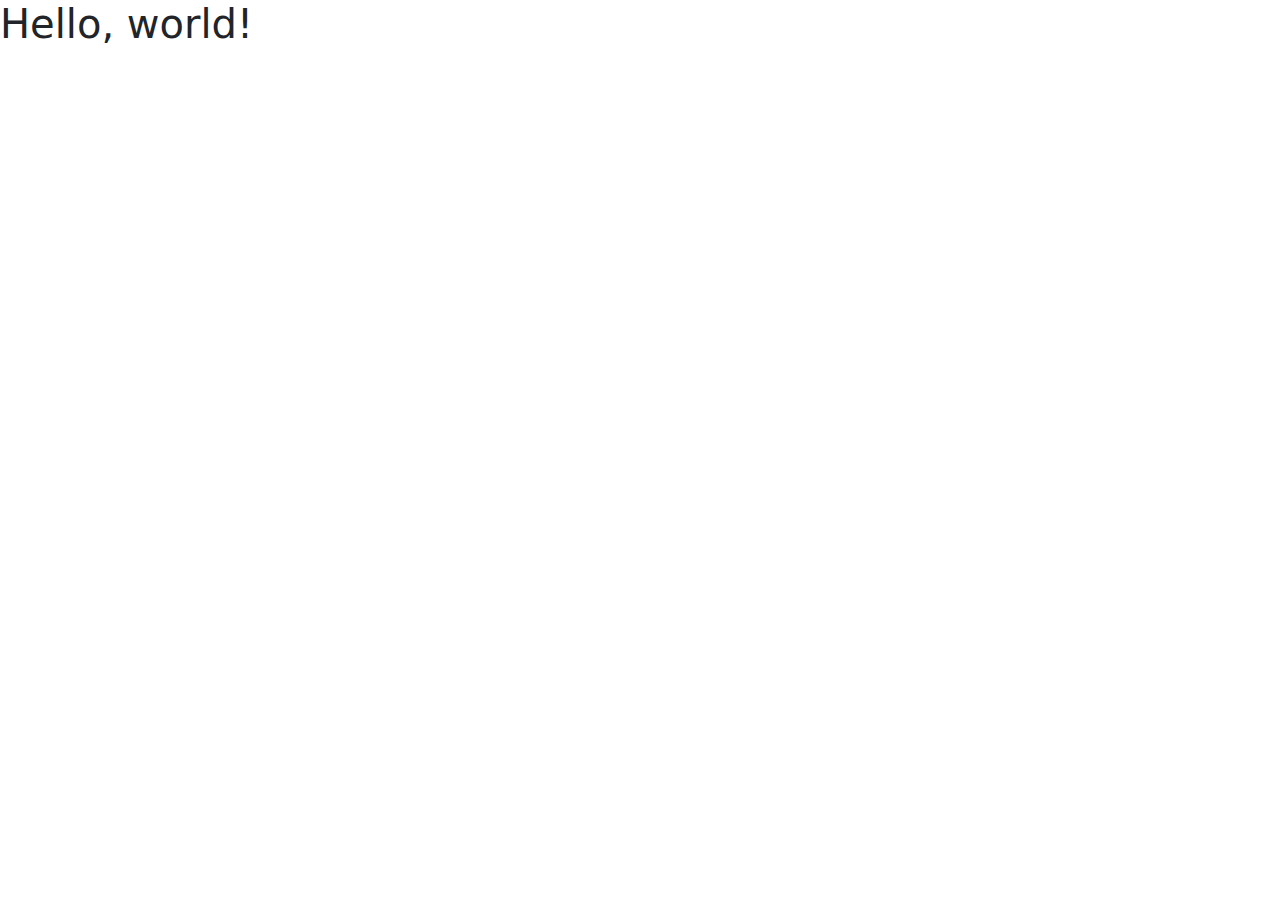
==== index.html @ cedb1acd "Criação do Projeto" ====
<!doctype html>
<html lang="en">
  <head>
    <meta charset="utf-8">
    <meta name="viewport" content="width=device-width, initial-scale=1">
    <title>Bootstrap demo</title>
    <link href="https://cdn.jsdelivr.net/npm/bootstrap@5.3.3/dist/css/bootstrap.min.css" rel="stylesheet" integrity="sha384-QWTKZyjpPEjISv5WaRU9OFeRpok6YctnYmDr5pNlyT2bRjXh0JMhjY6hW+ALEwIH" crossorigin="anonymous">
  </head>
  <body>
    <h1>Hello, world!</h1>
    <script src="https://cdn.jsdelivr.net/npm/bootstrap@5.3.3/dist/js/bootstrap.bundle.min.js" integrity="sha384-YvpcrYf0tY3lHB60NNkmXc5s9fDVZLESaAA55NDzOxhy9GkcIdslK1eN7N6jIeHz" crossorigin="anonymous"></script>
  </body>
</html>
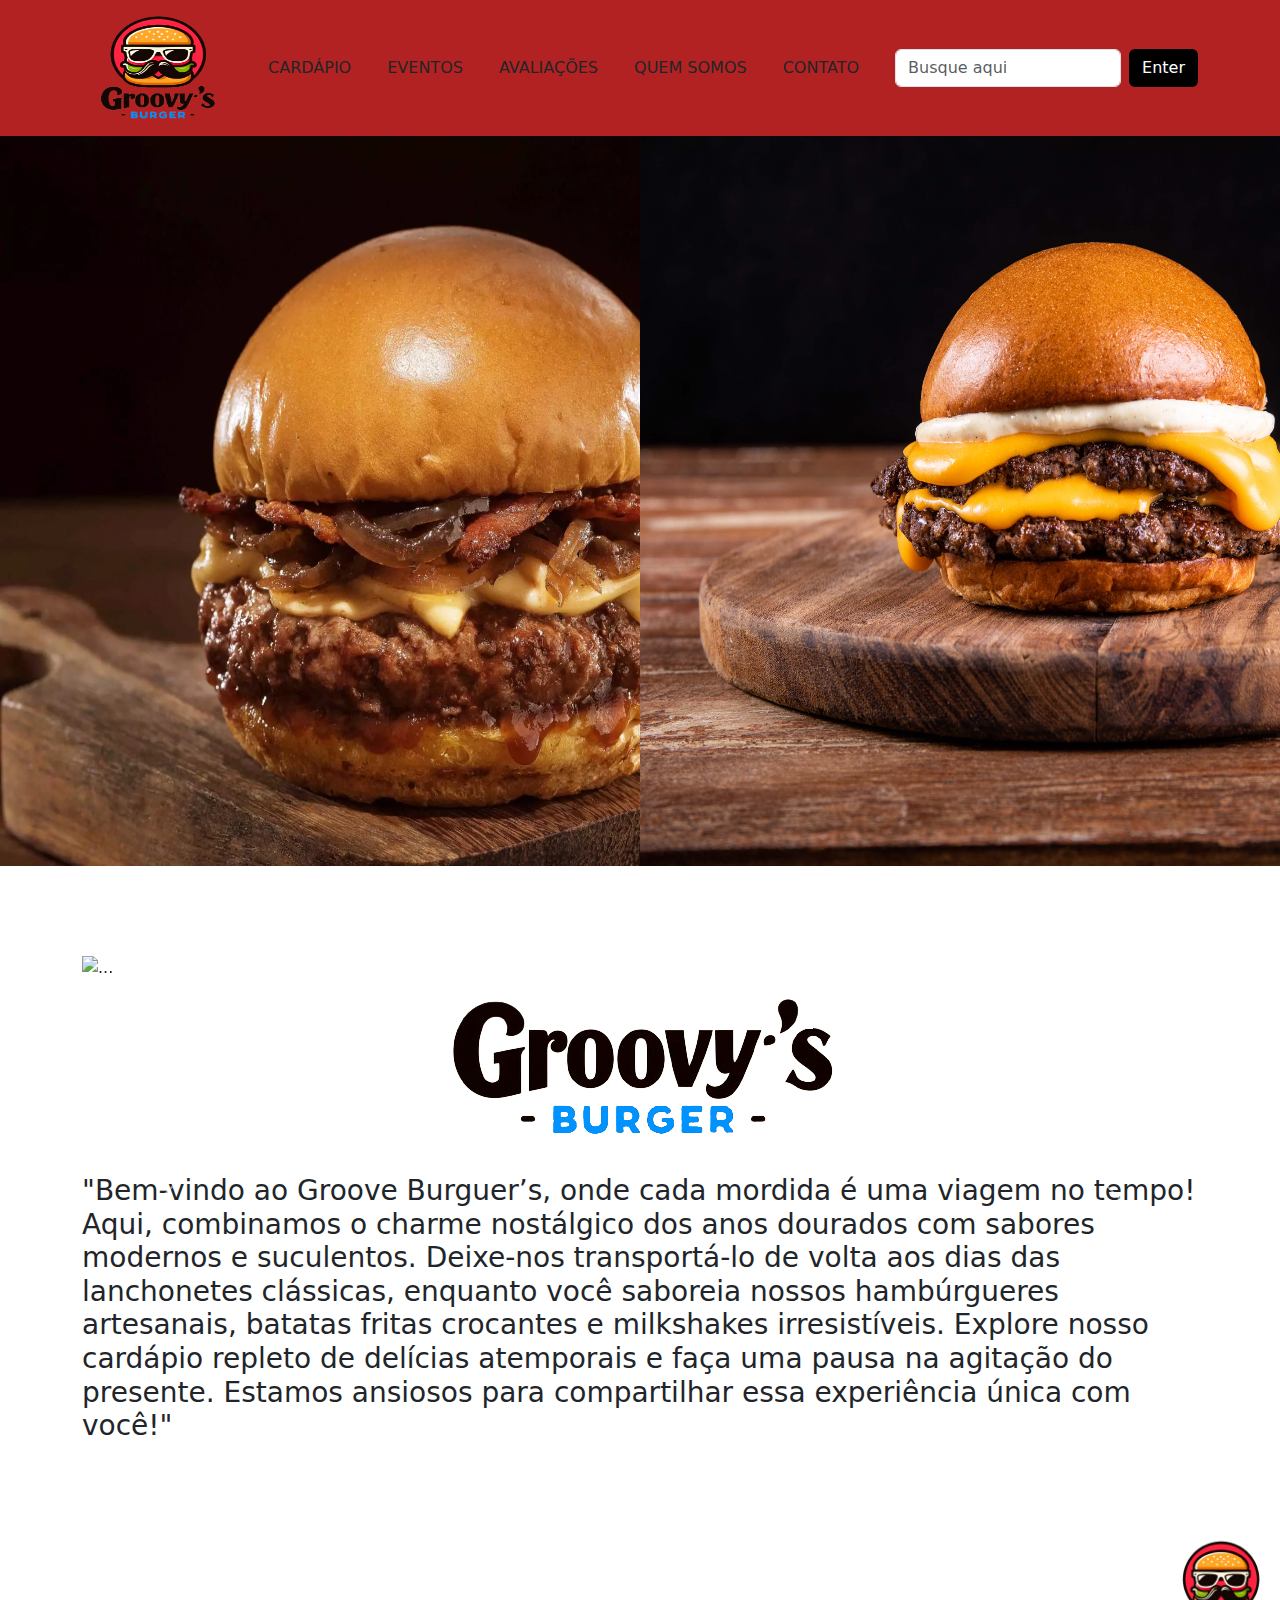
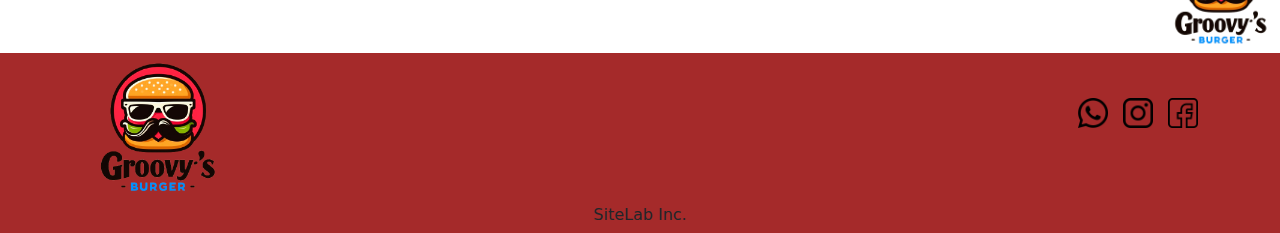
==== commit 7c955d0f: "criado esqueleto pagina index" ====
--- a/index.html
+++ b/index.html
@@ -1,13 +1,116 @@
 <!doctype html>
-<html lang="en">
+<html lang="pt-br">
   <head>
     <meta charset="utf-8">
     <meta name="viewport" content="width=device-width, initial-scale=1">
-    <title>Bootstrap demo</title>
+    <title>Groovy's Burguer</title>
     <link href="https://cdn.jsdelivr.net/npm/bootstrap@5.3.3/dist/css/bootstrap.min.css" rel="stylesheet" integrity="sha384-QWTKZyjpPEjISv5WaRU9OFeRpok6YctnYmDr5pNlyT2bRjXh0JMhjY6hW+ALEwIH" crossorigin="anonymous">
+    <link rel="stylesheet" href="css/style.css">
   </head>
   <body>
-    <h1>Hello, world!</h1>
+    <nav class="navbar bx1" >
+      <div class="container">
+        <a class="logo" href="#">
+          <img src="imagens/logo-OFICIAL-removebg-preview-(1).png" alt="Bootstrap" width="150" height="120">
+        </a>
+        <a class="nav-link" href="#">CARDÁPIO</a>
+        <a class="nav-link" href="#">EVENTOS</a>
+        <a class="nav-link" href="#">AVALIAÇÕES</a>
+        <a class="nav-link" href="#">QUEM SOMOS</a>
+        <a class="nav-link" href="#">CONTATO</a>
+        
+          <form class="d-flex" role="search">
+            <input class="form-control me-2" type="search" placeholder="Busque aqui" aria-label="Search">
+            <button class="btn  bx2" type="submit">Enter</button>
+          </form>
+        
+      </div>
+    </nav>
+
+    
+    <div class="row">
+      <div class="container-flex">
+        <div class="col-md-6 bx4">
+          <a href="">
+            <img src="imagens/Hamburgueria-Bob-Beef-Clássico-Burger-Foto-PFZ-Stúdio-Norma-Lima-scaled.webp" alt="" width="900" height="730">
+          </a>
+        </div>
+        <div class="col-md-6 bx5">
+          <a href="">
+            <img src="imagens/Hamburgueria_Bob_Beef_-_Smash_Duplo_-_Foto_Tomas_Rangel.jpg" alt=""  width="900" height="730">
+          </a>  
+        </div>
+      </div>
+    </div>
+
+
+    <div class="container bx8">
+      <div id="carouselExample" class="carousel slide">
+        <div class="carousel-inner">
+          <div class="carousel-item active">
+            <img src="imagens/AdobeStock_615847772.jpeg" class="d-block w-100" alt="...">
+          </div>
+          <div class="carousel-item">
+            <img src="imagens/AdobeStock_615847772.jpeg" class="d-block w-100" alt="...">
+          </div>
+          <div class="carousel-item">
+            <img src="imagens/AdobeStock_615847772.jpeg" class="d-block w-100" alt="...">
+          </div>
+        </div>
+        <button class="carousel-control-prev" type="button" data-bs-target="#carouselExample" data-bs-slide="prev">
+          <span class="carousel-control-prev-icon" aria-hidden="true"></span>
+          <span class="visually-hidden">Previous</span>
+        </button>
+        <button class="carousel-control-next" type="button" data-bs-target="#carouselExample" data-bs-slide="next">
+          <span class="carousel-control-next-icon" aria-hidden="true"></span>
+          <span class="visually-hidden">Next</span>
+        </button>
+        <center><img src="imagens/groovysnome.png" alt=""></center>
+        <h3>"Bem-vindo ao Groove Burguer’s, onde cada mordida é uma viagem no tempo! 
+          Aqui, combinamos o charme nostálgico dos anos dourados com sabores
+          modernos e suculentos. Deixe-nos transportá-lo de volta aos dias das lanchonetes
+          clássicas, enquanto você saboreia nossos hambúrgueres artesanais, batatas fritas
+          crocantes e milkshakes irresistíveis. Explore nosso cardápio repleto de delícias
+          atemporais e faça uma pausa na agitação do presente. Estamos ansiosos para
+          compartilhar essa experiência única com você!"</h3>
+      </div>
+    </div>
+
+
+    <div class="row">
+      <div class="container">
+        <a href="index.html">
+          <img src="imagens/logo-OFICIAL-removebg-preview-(1).png" alt="" width="120" height="120" id="bx6">
+        </a>
+      </div>
+    </div>
+
+
+
+
+
+
+    <div class="row bx3">
+      <div class="container-flex">
+        <footer>
+          <div class="container">
+            <img src="imagens/logo-OFICIAL-removebg-preview-(1).png" alt=""  width="150" height="150">
+            <img src="imagens/facebook.png" alt="" width="30" height="30" id="bx9">
+            <img src="imagens/instagram.png" alt="" height="30" id="bx9">
+            <img src="imagens/whatsapp.png" alt="" height="30" id="bx9">
+          </div>
+          <div class="container">
+          <center>SiteLab Inc. </center>
+          </div>
+        </footer>
+      </div>
+    </div>
+
+
+
+
+
+
     <script src="https://cdn.jsdelivr.net/npm/bootstrap@5.3.3/dist/js/bootstrap.bundle.min.js" integrity="sha384-YvpcrYf0tY3lHB60NNkmXc5s9fDVZLESaAA55NDzOxhy9GkcIdslK1eN7N6jIeHz" crossorigin="anonymous"></script>
   </body>
 </html>--- a/css/style.css
+++ b/css/style.css
@@ -0,0 +1,36 @@
+.bx1{
+    background-color: firebrick;
+}
+
+.bx2{
+    background-color: black;
+    color: white;
+}
+
+.bx3{
+    background-color: brown;
+    height: 20vh;
+}
+
+.bx4{
+    float: left;
+}
+
+.bx5{
+    float: left; 
+}
+
+#bx6{
+    float: right;
+}
+
+.bx8{
+    margin-top: 10vh;
+    margin-bottom: 10vh;
+}
+
+#bx9{
+    float:right;
+    margin-top: 5vh;
+    margin-left: 15px;
+}
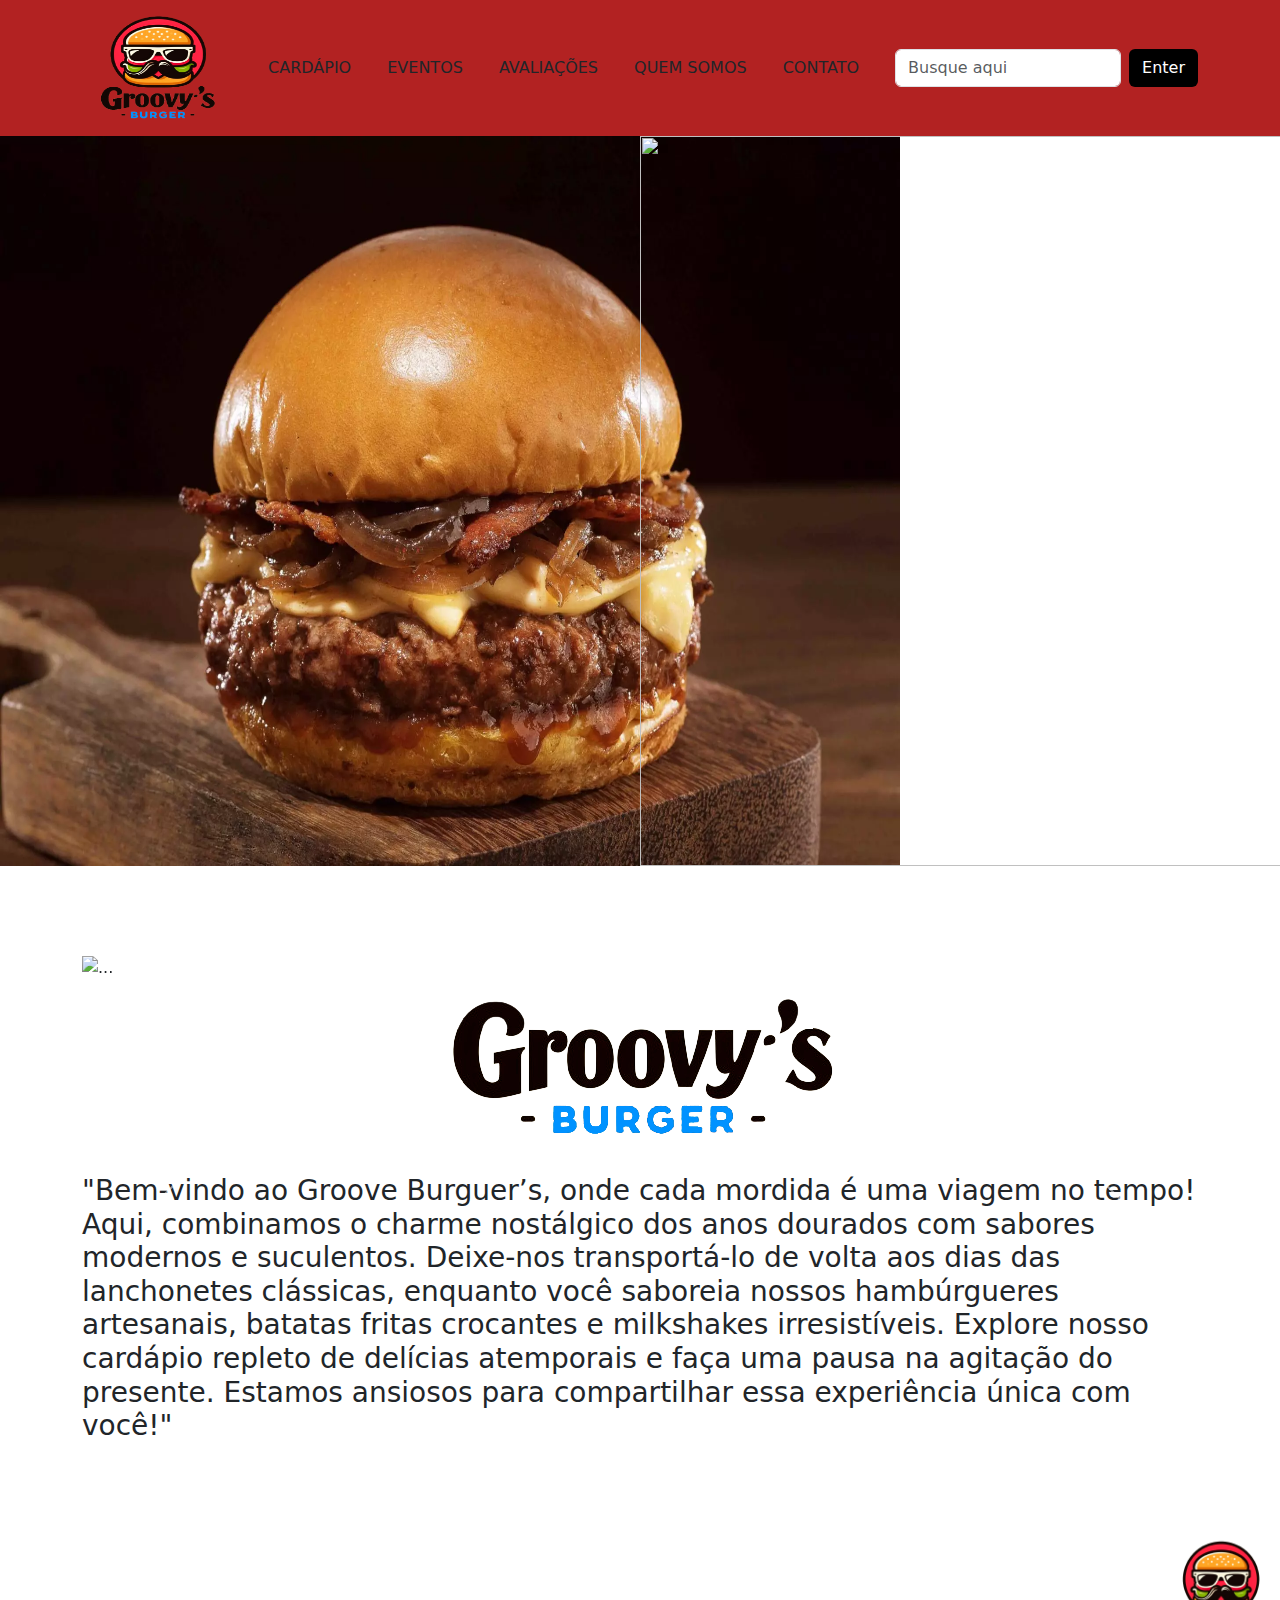
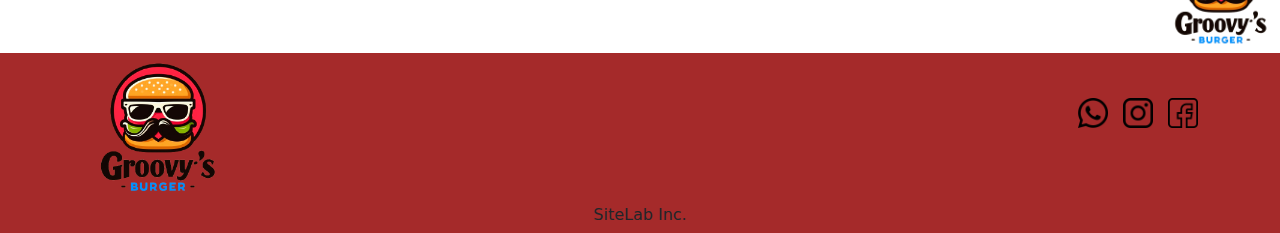
==== commit 5c50dc5d: "pagina de cardápio add" ====
--- a/index.html
+++ b/index.html
@@ -13,10 +13,10 @@
         <a class="logo" href="#">
           <img src="imagens/logo-OFICIAL-removebg-preview-(1).png" alt="Bootstrap" width="150" height="120">
         </a>
-        <a class="nav-link" href="#">CARDÁPIO</a>
+        <a class="nav-link" href="cardapio.html">CARDÁPIO</a>
         <a class="nav-link" href="#">EVENTOS</a>
         <a class="nav-link" href="#">AVALIAÇÕES</a>
-        <a class="nav-link" href="#">QUEM SOMOS</a>
+        <a class="nav-link" href="qsomos.html">QUEM SOMOS</a>
         <a class="nav-link" href="#">CONTATO</a>
         
           <form class="d-flex" role="search">
@@ -31,13 +31,13 @@
     <div class="row">
       <div class="container-flex">
         <div class="col-md-6 bx4">
-          <a href="">
+          <a href="cardapio.html">
             <img src="imagens/Hamburgueria-Bob-Beef-Clássico-Burger-Foto-PFZ-Stúdio-Norma-Lima-scaled.webp" alt="" width="900" height="730">
           </a>
         </div>
         <div class="col-md-6 bx5">
-          <a href="">
-            <img src="imagens/Hamburgueria_Bob_Beef_-_Smash_Duplo_-_Foto_Tomas_Rangel.jpg" alt=""  width="900" height="730">
+          <a href="cardapio.html#shake">
+            <img src="imagens/temamilk.jpeg" alt=""  width="900" height="730">
           </a>  
         </div>
       </div>
--- a/css/style.css
+++ b/css/style.css
@@ -34,3 +34,7 @@
     margin-top: 5vh;
     margin-left: 15px;
 }
+
+.bx10{
+    margin-top: 5vh;
+}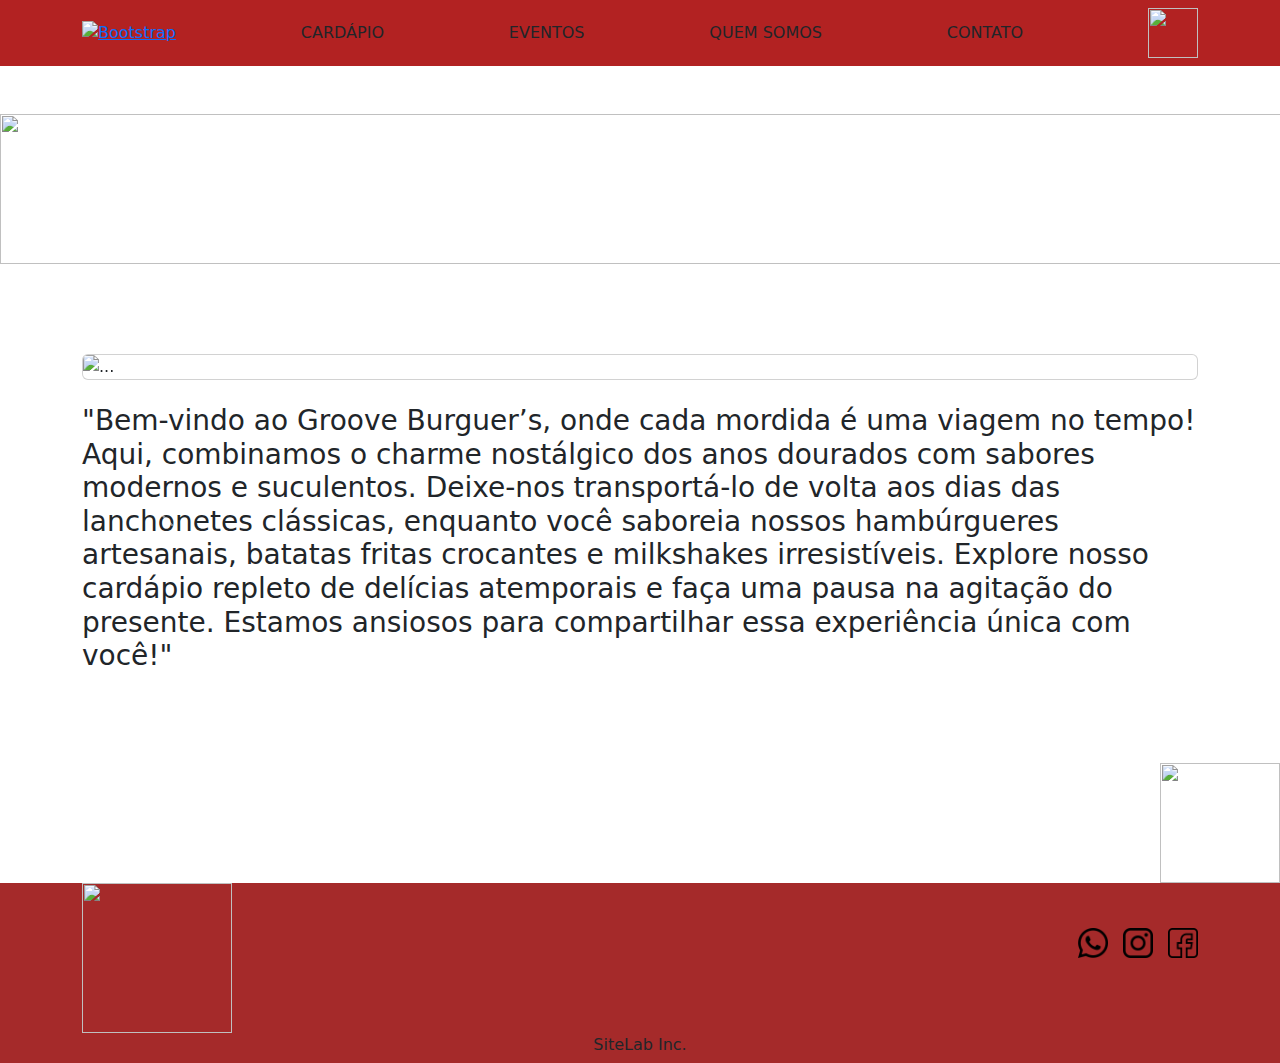
==== commit 343fa90c: "add index atualizado" ====
--- a/index.html
+++ b/index.html
@@ -1,44 +1,64 @@
 <!doctype html>
 <html lang="pt-br">
-  <head>
-    <meta charset="utf-8">
-    <meta name="viewport" content="width=device-width, initial-scale=1">
-    <title>Groovy's Burguer</title>
-    <link href="https://cdn.jsdelivr.net/npm/bootstrap@5.3.3/dist/css/bootstrap.min.css" rel="stylesheet" integrity="sha384-QWTKZyjpPEjISv5WaRU9OFeRpok6YctnYmDr5pNlyT2bRjXh0JMhjY6hW+ALEwIH" crossorigin="anonymous">
-    <link rel="stylesheet" href="css/style.css">
-  </head>
-  <body>
-    <nav class="navbar bx1" >
+
+<head>
+  <meta charset="utf-8">
+  <meta name="viewport" content="width=device-width, initial-scale=1">
+  <title>Groovy's Burguer</title>
+  <link href="https://cdn.jsdelivr.net/npm/bootstrap@5.3.3/dist/css/bootstrap.min.css" rel="stylesheet"
+    integrity="sha384-QWTKZyjpPEjISv5WaRU9OFeRpok6YctnYmDr5pNlyT2bRjXh0JMhjY6hW+ALEwIH" crossorigin="anonymous">
+  <link rel="stylesheet" href="css/style.css">
+  <link rel="stylesheet" href="https://cdnjs.cloudflare.com/ajax/libs/animate.css/4.1.1/animate.min.css" />
+  <link rel="preconnect" href="https://fonts.googleapis.com">
+  <link rel="preconnect" href="https://fonts.gstatic.com" crossorigin>
+  <link href="https://fonts.googleapis.com/css2?family=Montserrat:ital,wght@0,100..900;1,100..900&display=swap"
+    rel="stylesheet">
+  <link href="https://fonts.googleapis.com/css2?family=Abril+Fatface&family=Titan+One&display=swap" rel="stylesheet">
+  <link rel="preconnect" href="https://fonts.googleapis.com">
+  <link rel="stylesheet" href="https://cdnjs.cloudflare.com/ajax/libs/animate.css/4.1.1/animate.min.css" />
+</head>
+
+<body>
+  <header>
+    <nav class="navbar bx1">
       <div class="container">
-        <a class="logo" href="#">
-          <img src="imagens/logo-OFICIAL-removebg-preview-(1).png" alt="Bootstrap" width="150" height="120">
+        <a class="logo animate__animated animate__bounce" href="#">
+          <img src="imagens/logo5.png" alt="Bootstrap" width="150" height="120">
         </a>
-        <a class="nav-link" href="cardapio.html">CARDÁPIO</a>
-        <a class="nav-link" href="#">EVENTOS</a>
-        <a class="nav-link" href="#">AVALIAÇÕES</a>
-        <a class="nav-link" href="qsomos.html">QUEM SOMOS</a>
-        <a class="nav-link" href="#">CONTATO</a>
-        
-          <form class="d-flex" role="search">
-            <input class="form-control me-2" type="search" placeholder="Busque aqui" aria-label="Search">
-            <button class="btn  bx2" type="submit">Enter</button>
-          </form>
-        
+        <a class="nav-link hvr-fade" href="carrinho.html">CARDÁPIO</a>
+        <a class="nav-link hvr-fade" href="eventos.html">EVENTOS</a>
+        <a class="nav-link hvr-fade" href="qsomos.html">QUEM SOMOS</a>
+        <a class="nav-link hvr-fade" href="contato.html">CONTATO</a>
+        <a class="nav-link" href="carrinho.html#car">
+          <img src="imagens/carrinhoamarelo.png" alt="" width="50" height="50">
+        </a>
       </div>
     </nav>
+  </header>
 
-    
-    <div class="row">
-      <div class="container-flex">
-        <div class="col-md-6 bx4">
+  <main>
+    <div class="container-flex">
+      <div class="row">
+        <div class=" col rlt pgi">
           <a href="cardapio.html">
-            <img src="imagens/Hamburgueria-Bob-Beef-Clássico-Burger-Foto-PFZ-Stúdio-Norma-Lima-scaled.webp" alt="" width="900" height="730">
+            <img src="imagens/burguer.png" alt="" width="50%" style="float: left;">
+          </a>
+          <a href="carrinho.html#milk">  
+            <img src="imagens/milkpng.png" alt="" width="50%" style="float: right;">
           </a>
         </div>
-        <div class="col-md-6 bx5">
-          <a href="cardapio.html#shake">
-            <img src="imagens/temamilk.jpeg" alt=""  width="900" height="730">
-          </a>  
+        <div class="idx animate__animated animate__fadeInBottomRight">
+          <a href="carrinho.html#milk"> 
+            <img src="imagens/etiquetamilk.png" alt="" id="etiqueta">
+          </a>
+        </div>
+        <div class="idx animate__animated animate__fadeInBottomLeft">
+          <a href="carrinho.html"> 
+            <img src="imagens/etiquetahmb.png" alt="" id="etiqueta2">
+          </a>
+        </div>
+        <div>
+          <img src="imagens/molho.png" alt="" width="101%" height="150vh">
         </div>
       </div>
     </div>
@@ -46,15 +66,18 @@
 
     <div class="container bx8">
       <div id="carouselExample" class="carousel slide">
-        <div class="carousel-inner">
+        <div class="carousel-inner card">
           <div class="carousel-item active">
-            <img src="imagens/AdobeStock_615847772.jpeg" class="d-block w-100" alt="...">
+            <img src="imagens/grovy.jpeg" class="d-block w-100" alt="...">
           </div>
           <div class="carousel-item">
-            <img src="imagens/AdobeStock_615847772.jpeg" class="d-block w-100" alt="...">
+            <img src="imagens/groovy2.jpeg" class="d-block w-100" alt="...">
           </div>
           <div class="carousel-item">
-            <img src="imagens/AdobeStock_615847772.jpeg" class="d-block w-100" alt="...">
+            <img src="imagens/groovy3.jpeg" class="d-block w-100" alt="...">
+          </div>
+          <div class="carousel-item">
+            <img src="imagens/groovy4.jpeg" class="d-block w-100" alt="...">
           </div>
         </div>
         <button class="carousel-control-prev" type="button" data-bs-target="#carouselExample" data-bs-slide="prev">
@@ -65,8 +88,8 @@
           <span class="carousel-control-next-icon" aria-hidden="true"></span>
           <span class="visually-hidden">Next</span>
         </button>
-        <center><img src="imagens/groovysnome.png" alt=""></center>
-        <h3>"Bem-vindo ao Groove Burguer’s, onde cada mordida é uma viagem no tempo! 
+        <center><img src="imagens/nomelogoamarelo.png" alt=""></center>
+        <h3>"Bem-vindo ao Groove Burguer’s, onde cada mordida é uma viagem no tempo!
           Aqui, combinamos o charme nostálgico dos anos dourados com sabores
           modernos e suculentos. Deixe-nos transportá-lo de volta aos dias das lanchonetes
           clássicas, enquanto você saboreia nossos hambúrgueres artesanais, batatas fritas
@@ -75,42 +98,52 @@
           compartilhar essa experiência única com você!"</h3>
       </div>
     </div>
+  </main>
 
 
-    <div class="row">
-      <div class="container">
-        <a href="index.html">
-          <img src="imagens/logo-OFICIAL-removebg-preview-(1).png" alt="" width="120" height="120" id="bx6">
-        </a>
-      </div>
+  <div class="row">
+    <div class="container">
+      <a href="index.html">
+        <img src="imagens/seta-para-cima (3).png" alt="" width="120" height="120" id="bx6">
+      </a>
     </div>
+  </div>
 
 
 
 
 
 
-    <div class="row bx3">
-      <div class="container-flex">
-        <footer>
-          <div class="container">
-            <img src="imagens/logo-OFICIAL-removebg-preview-(1).png" alt=""  width="150" height="150">
+  <div class="row bx3">
+    <div class="container-flex">
+      <footer>
+        <div class="container">
+          <img src="imagens/logo5.png" alt="" width="150" height="150">
+          <a href="https://www.facebook.com/?locale=pt_BR">
             <img src="imagens/facebook.png" alt="" width="30" height="30" id="bx9">
+          </a>
+          <a href="https://www.instagram.com/">
             <img src="imagens/instagram.png" alt="" height="30" id="bx9">
+          </a>
+          <a href="https://www.whatsapp.com/?lang=pt_BR">
             <img src="imagens/whatsapp.png" alt="" height="30" id="bx9">
-          </div>
-          <div class="container">
+          </a>
+        </div>
+        <div class="container">
           <center>SiteLab Inc. </center>
-          </div>
-        </footer>
-      </div>
+        </div>
+      </footer>
     </div>
+  </div>
 
 
 
 
 
 
-    <script src="https://cdn.jsdelivr.net/npm/bootstrap@5.3.3/dist/js/bootstrap.bundle.min.js" integrity="sha384-YvpcrYf0tY3lHB60NNkmXc5s9fDVZLESaAA55NDzOxhy9GkcIdslK1eN7N6jIeHz" crossorigin="anonymous"></script>
-  </body>
+  <script src="https://cdn.jsdelivr.net/npm/bootstrap@5.3.3/dist/js/bootstrap.bundle.min.js"
+    integrity="sha384-YvpcrYf0tY3lHB60NNkmXc5s9fDVZLESaAA55NDzOxhy9GkcIdslK1eN7N6jIeHz"
+    crossorigin="anonymous"></script>
+</body>
+
 </html>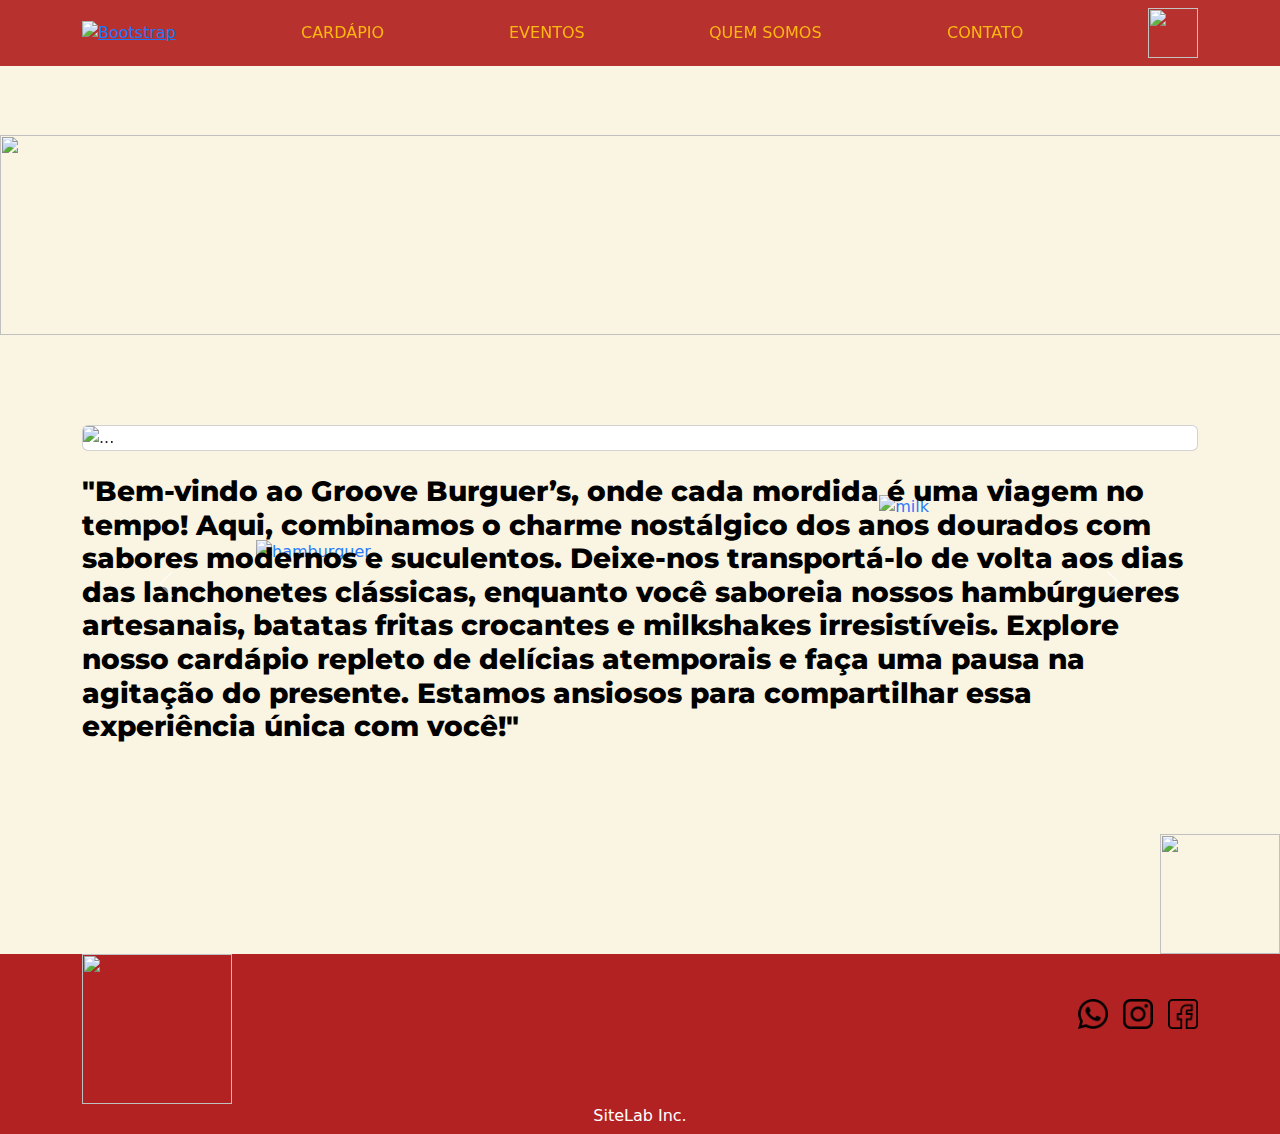
==== commit cbcf81fb: "add paginas, script, css" ====
--- a/index.html
+++ b/index.html
@@ -47,18 +47,20 @@
             <img src="imagens/milkpng.png" alt="" width="50%" style="float: right;">
           </a>
         </div>
+        <a href="carrinho.html#milk"> 
         <div class="idx animate__animated animate__fadeInBottomRight">
           <a href="carrinho.html#milk"> 
-            <img src="imagens/etiquetamilk.png" alt="" id="etiqueta">
+            <img src="imagens/etiquetamilk.png" alt="milk" id="etiqueta">
           </a>
         </div>
+      </a>
         <div class="idx animate__animated animate__fadeInBottomLeft">
           <a href="carrinho.html"> 
-            <img src="imagens/etiquetahmb.png" alt="" id="etiqueta2">
+            <img src="imagens/etiquetahmb.png" alt="hamburguer" id="etiqueta2">
           </a>
         </div>
         <div>
-          <img src="imagens/molho.png" alt="" width="101%" height="150vh">
+          <img src="imagens/molho.png" alt="" width="101%" height="200vh">
         </div>
       </div>
     </div>
--- a/css/style.css
+++ b/css/style.css
@@ -1,40 +1,312 @@
-.bx1{
+* {
+    margin: 0;
+    padding: 0;
+    box-sizing: border-box;
+}
+
+main {
+    padding-top: 15vh;
+    background-image: linear-gradient(rgb(255, 179, 0), firebrick, );
+}
+
+.bx1 {
     background-color: firebrick;
-}
-
-.bx2{
+    color: rgb(255, 179, 0);
+    opacity: 93%;
+    align-items: center;
+    display: flex;
+    justify-content: space-between;
+    padding-left: 2rem;
+    padding-right: 2rem;
+    position: fixed;
+    z-index: 2;
+    width: 100%;
+}
+
+
+.bx2 {
     background-color: black;
     color: white;
 }
 
-.bx3{
-    background-color: brown;
+.bx3 {
+    background-color: firebrick;
     height: 20vh;
-}
-
-.bx4{
+
+    color: white;
+}
+
+.bx4 {
     float: left;
 }
 
-.bx5{
-    float: left; 
-}
-
-#bx6{
+
+#bx6 {
     float: right;
 }
 
-.bx8{
+.bx8 {
     margin-top: 10vh;
     margin-bottom: 10vh;
 }
 
-#bx9{
-    float:right;
+#bx9 {
+    float: right;
     margin-top: 5vh;
     margin-left: 15px;
 }
 
-.bx10{
+.bx10 {
     margin-top: 5vh;
-}+
+}
+
+
+.bx11 {
+    justify-content: center;
+}
+
+#msg {
+    padding: 30px;
+}
+
+
+#hmb {
+    font-family: "Titan One", sans-serif;
+    font-weight: 400;
+    font-style: normal;
+    color: red;
+}
+
+#font,p,h5,h3,h4{
+    font-family: "Montserrat", sans-serif;
+    font-optical-sizing: auto;
+    font-weight: 800;
+    font-style: normal;
+    color: black;
+}
+
+.card {
+    position: relative;
+}
+
+.cdp {
+    position: absolute;
+    width: 95%;
+    height: 75%;
+    opacity: 0;
+    top: 0;
+    background-color: rgb(246, 236, 224);
+    transition: 0.5s;
+    margin-top: 9%;
+}
+
+.cdp:hover {
+    opacity: 90%;
+
+}
+
+#nome {
+    font-family: "Titan One", sans-serif;
+    font-weight: 400;
+    font-style: normal;
+    color: orangered;
+    font-size: 60px;
+    margin-top: 15px;
+}
+
+.contato {
+    display: flex;
+    justify-content: center;
+    gap: 30px;
+    flex-wrap: wrap;
+}
+
+#imgcontato {
+    border-radius: 20px;
+}
+
+.hvr-fade {
+    display: inline-block;
+    vertical-align: middle;
+    -webkit-transform: perspective(1px) translateZ(0);
+    transform: perspective(1px) translateZ(0);
+    box-shadow: 0 0 1px rgba(0, 0, 0, 0);
+    overflow: hidden;
+    -webkit-transition-duration: 0.3s;
+    transition-duration: 0.3s;
+    -webkit-transition-property: color, background-color;
+    transition-property: color, background-color;
+}
+
+.hvr-fade:hover,
+.hvr-fade:focus,
+.hvr-fade:active {
+    background-color: rgb(255, 179, 0);
+    color: red;
+    padding: 15px;
+    border: 4px, solid rgb(255, 179, 0);
+    border-radius: 5px;
+    font-family: "Titan One", sans-serif;
+    font-weight: 400;
+    font-style: normal;
+}
+
+.eventos {
+    display: flex;
+    margin-top: 5vh;
+    margin-bottom: 5vh;
+}
+
+#sessao {
+    height: 100vh;
+    width: 100%;
+    background-position: center;
+    background-repeat: no-repeat;
+    background-size: cover;
+    background-attachment: fixed;
+    background-color: beige;
+
+}
+
+
+.image-1 {
+    background-image: url("file:///C:/Users/WIN%2011/Desktop/groovypi-master/imagens/AdobeStock_774606576.jpeg");
+
+}
+
+.image-2 {
+    background-image: url("file:///C:/Users/WIN%2011/Desktop/groovypi-master/imagens/AdobeStock_541838309_Editorial_Use_Only.jpeg");
+
+}
+
+
+#texto {
+    padding: 5vh;
+    background-color: beige;
+    opacity: 80%;
+    border-radius: 5%;
+    color: black;
+}
+
+
+#etiqueta {
+    width: 30%;
+    float: right;
+    margin-top: 40vh;
+}
+
+
+#etiqueta2 {
+    width: 25%;
+    float: left;
+    margin-left: 20vw;
+    margin-top: 45vh;
+}
+
+.my-element {
+    display: flex;
+    animation-duration: 2s;
+}
+
+.shake {
+    display: flex;
+    animation-duration: 2s;
+}
+
+.idx {
+    position: absolute;
+    opacity: 90%;
+    transition: 0.5s;
+}
+
+.rlt {
+    position: relative;
+}
+
+
+.pgi {
+    background-image: linear-gradient(to left, pink, orange);
+}
+
+body{
+    background-color: #FAF4E3 ;
+}
+
+.conteudo{
+    margin-top: 3vh;
+    border: 5px solid orange;
+    border-radius: 5px;
+    padding: 15%;
+    background-color:#FAF4E3;
+    justify-content: center;
+    margin-bottom: 3vh
+}
+
+#botaofinalizar {
+    margin-left: 12px;
+    background: #ff0000;
+    color: white;
+    padding: 10px 8px;
+    border: 0;
+    border-radius: 6px;
+  
+    transition: filter 0.2s;
+}
+  
+#botaofinalizar :hover {
+    filter: brightness(0.8);
+}
+
+/* Responsividade */
+@media (max-width: 584px) {
+    .main {
+        font-size: 36px;
+    }
+
+    #etiqueta {
+        width: 30%;
+        margin-top: 12px;
+    }
+
+    #etiqueta2 {
+        width: 30%;
+        margin-top: 12px;
+    }
+}
+
+@media only screen and (max-width :  992px) {
+    .main {
+        font-size: 36px;
+    }
+
+    #etiqueta {
+        width: 30%;
+        margin-top:12px;
+    }
+
+    #etiqueta2 {
+        width: 30%;
+        margin-top: 12px;
+    }
+}
+
+.progress{
+    height: 15px;
+    background-color: #777;
+    position: relative;
+}
+
+.progress .progress-bar{
+   position: absolute;
+   height: 100%;
+   background-image:linear-gradient(to left, pink, orange);
+   animation: progress-animation 30s infinite;
+}
+
+
+@keyframes progress-animation{
+    0% { width: 0%; }
+    
+    100% { width: 100%}
+}    